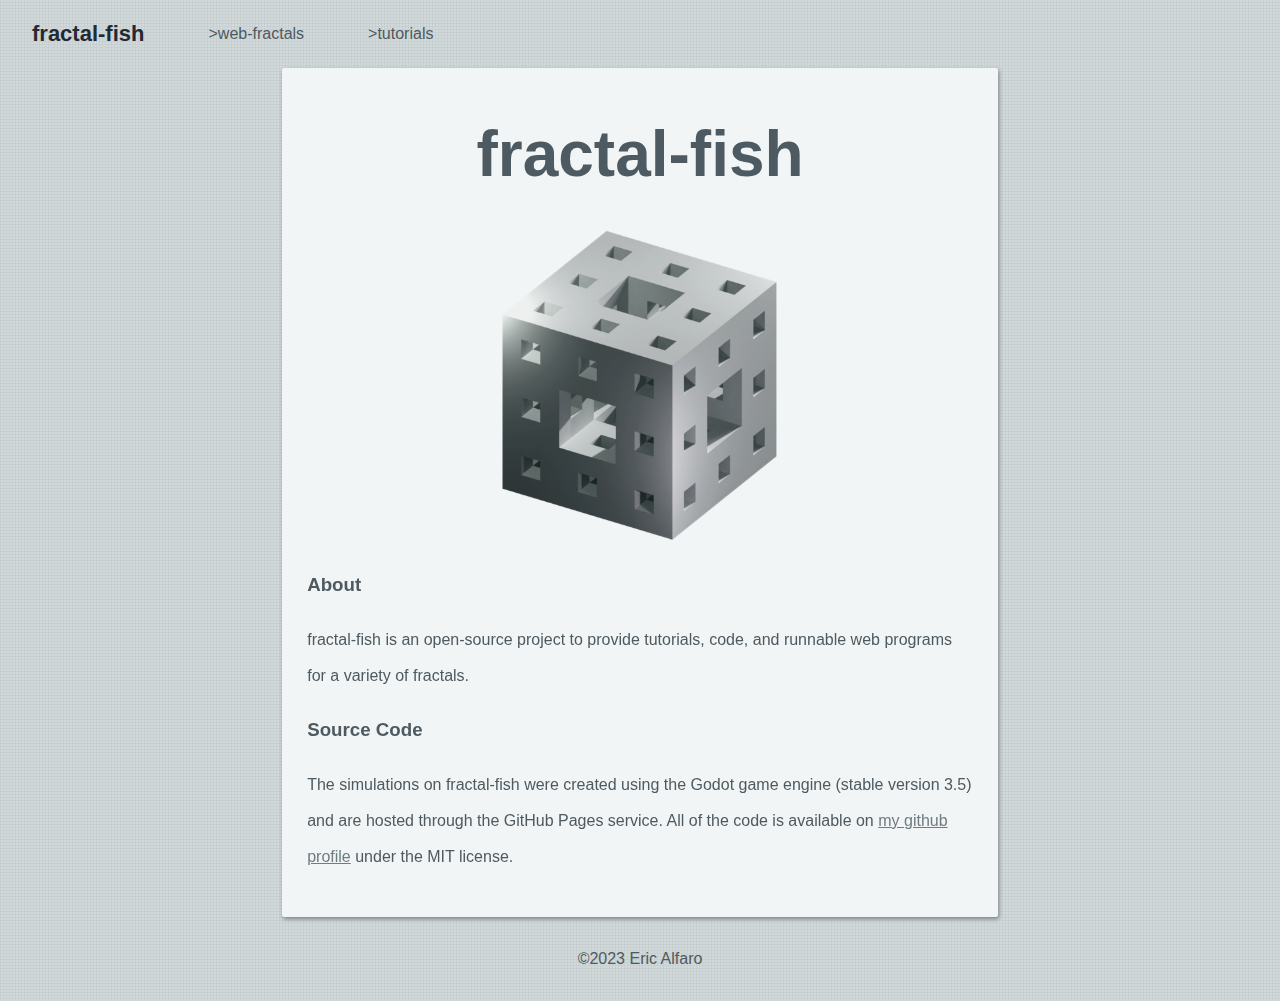
==== index.html @ 8fe34fb0 "Responsive nav bar" ====
<!DOCTYPE html>
<html>

<head>

<link rel="stylesheet" href="https://cdnjs.cloudflare.com/ajax/libs/font-awesome/4.7.0/css/font-awesome.min.css">
<link rel="stylesheet" href="styles.css"/> 
<script src="script.js"> </script>
<title>fractal-fish</title>
<meta charset="utf-8">

</head>

<body id="root">

<nav id="navBar" class="closed">
	<ul>
		<li><a id="homeName" href="">fractal-fish </a></li>
		<li><a href="">>web-fractals</a></li>
		<li><a href="">>tutorials</a></li>
		<a href="javascript:void(0);" id="icon" onclick="toggleNav()">
			<i class="fa fa-bars"></i>
		</a>
	</ul>
</nav>	

<main>
	<h1> fractal-fish </h1>
	<img src="img/icon.png"/>
	<h3> About </h3>
	<p> fractal-fish is an open-source project to provide tutorials, code, and runnable web programs for a variety of fractals. 
	<h3> Source Code </h3>
	<p> The simulations on fractal-fish were created using the Godot game engine (stable version 3.5) and are hosted through the GitHub Pages service. All of the code is available on <a href="https://github.com/kiwijuice56">my github profile</a> under the MIT license. </p>
</main>

<footer>
©2023 Eric Alfaro
</footer>
</body>

</html>
---- styles.css ----
/* Main formatting */

html {
	color: #4e5a61;
}

body {
	background-image: url(img/tile.png);
	background-repeat: repeat;
	margin: 0;
	padding: 0;
	background-color: #d3dadb;
	font-family: Trebuchet MS, Geneva, sans-serif;
	line-height: 36px;
}

main {
	background-color: #f2f5f5;
	padding: 2%;
	filter: drop-shadow(1px 2px 2px #78818a);
	border-radius: 2px;
}

h1 {
	font-size: 64px;
	text-align: center;
}

img {
	display: block;
	margin-left: auto;
	margin-right: auto;
	width: 50%;
}

footer {
	text-align: center;
	padding: 24px;
}

/* Navigation bar */

nav ul {
	margin: 0;
	padding: 0;
	list-style-type: none;
	overflow: hidden;
}

nav li {
	float: left;
}

nav a {
	padding: 16px 32px 16px 32px;
	color: #4e5a61;
	display: block;
	text-decoration: none;
}

#homeName {
	font-weight: bold;
	font-size: 22px;
}

/* Links */

a {
	color: #6d7d82;
}

a:hover {
	color: #242a33;
}

/* Responsive queries */

@media (max-width: 800px) {
	/* https://www.w3schools.com/howto/tryit.asp?filename=tryhow_js_topnav */
	
	nav {
		position: relative;
	}
	
	nav li {
		float: none;
		display: block;
		text-align: left;
	}
	
	#icon {
		position: absolute;
		right: 0;
		top: 0;
	}
	
	nav.closed li:not(:first-child) {
		display: none;
	}
}

@media (min-width: 800px) {
	main {
		margin-left: 22%;
		margin-right: 22%;
	}
	
	#icon {
		display: none;
	}
}
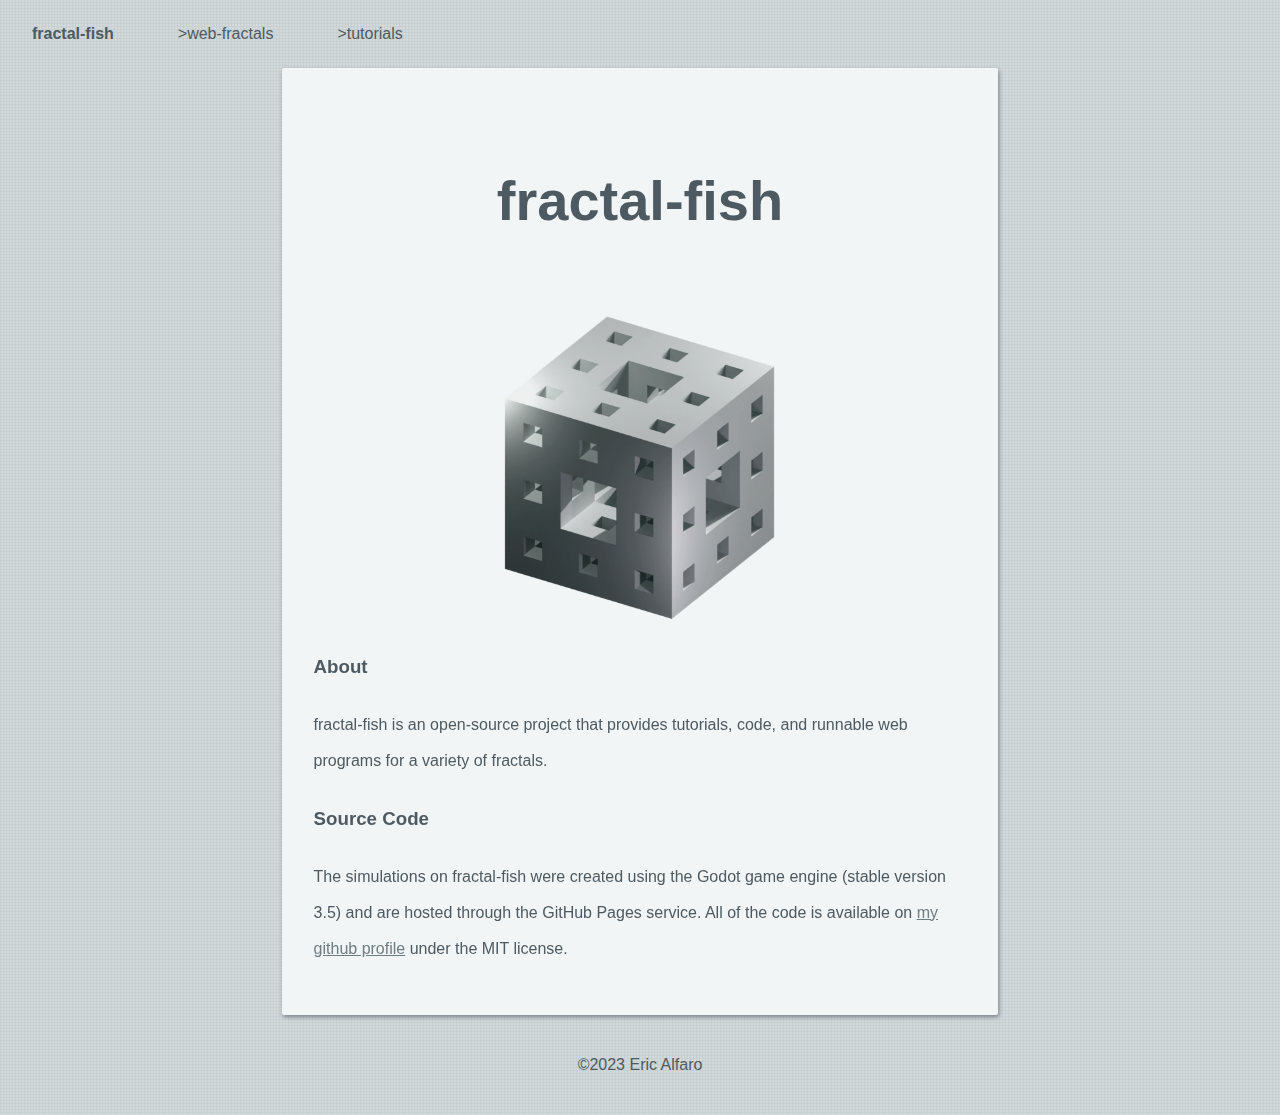
==== commit 3cadcec0: "Changed nav bar" ====
--- a/index.html
+++ b/index.html
@@ -18,9 +18,9 @@
 		<li><a id="homeName" href="">fractal-fish </a></li>
 		<li><a href="">>web-fractals</a></li>
 		<li><a href="">>tutorials</a></li>
-		<a href="javascript:void(0);" id="icon" onclick="toggleNav()">
-			<i class="fa fa-bars"></i>
-		</a>
+		<li id="icon" onclick="toggleNav()">
+			<p class="fa fa-bars"></p>
+		</li>
 	</ul>
 </nav>	
 
@@ -28,7 +28,7 @@
 	<h1> fractal-fish </h1>
 	<img src="img/icon.png"/>
 	<h3> About </h3>
-	<p> fractal-fish is an open-source project to provide tutorials, code, and runnable web programs for a variety of fractals. 
+	<p> fractal-fish is an open-source project that provides tutorials, code, and runnable web programs for a variety of fractals. </p>
 	<h3> Source Code </h3>
 	<p> The simulations on fractal-fish were created using the Godot game engine (stable version 3.5) and are hosted through the GitHub Pages service. All of the code is available on <a href="https://github.com/kiwijuice56">my github profile</a> under the MIT license. </p>
 </main>
--- a/styles.css
+++ b/styles.css
@@ -1,6 +1,7 @@
 /* Main formatting */
 
 html {
+	font-size: 1em;
 	color: #4e5a61;
 }
 
@@ -11,18 +12,19 @@
 	padding: 0;
 	background-color: #d3dadb;
 	font-family: Trebuchet MS, Geneva, sans-serif;
-	line-height: 36px;
+	line-height: 2.25;
+
 }
 
 main {
 	background-color: #f2f5f5;
-	padding: 2%;
+	padding: 2em;
 	filter: drop-shadow(1px 2px 2px #78818a);
 	border-radius: 2px;
 }
 
 h1 {
-	font-size: 64px;
+	font-size: 3.5em;
 	text-align: center;
 }
 
@@ -35,7 +37,7 @@
 
 footer {
 	text-align: center;
-	padding: 24px;
+	padding: 2em;
 }
 
 /* Navigation bar */
@@ -48,11 +50,11 @@
 }
 
 nav li {
+	padding: 1em 2em 1em 2em;
 	float: left;
 }
 
 nav a {
-	padding: 16px 32px 16px 32px;
 	color: #4e5a61;
 	display: block;
 	text-decoration: none;
@@ -60,12 +62,12 @@
 
 #homeName {
 	font-weight: bold;
-	font-size: 22px;
 }
 
 /* Links */
 
 a {
+	font-size: 1em;
 	color: #6d7d82;
 }
 
@@ -75,7 +77,7 @@
 
 /* Responsive queries */
 
-@media (max-width: 800px) {
+@media (max-width: 1000px) {
 	/* https://www.w3schools.com/howto/tryit.asp?filename=tryhow_js_topnav */
 	
 	nav {
@@ -88,10 +90,16 @@
 		text-align: left;
 	}
 	
+	nav.closed nav li:first-child {
+		float: left;
+	}
+	
 	#icon {
+		display: block;
 		position: absolute;
-		right: 0;
-		top: 0;
+		top: 0.5em;
+		right: 1em;
+		padding: 0em 1em 0em 1em;
 	}
 	
 	nav.closed li:not(:first-child) {
@@ -99,7 +107,7 @@
 	}
 }
 
-@media (min-width: 800px) {
+@media (min-width: 1000px) {
 	main {
 		margin-left: 22%;
 		margin-right: 22%;
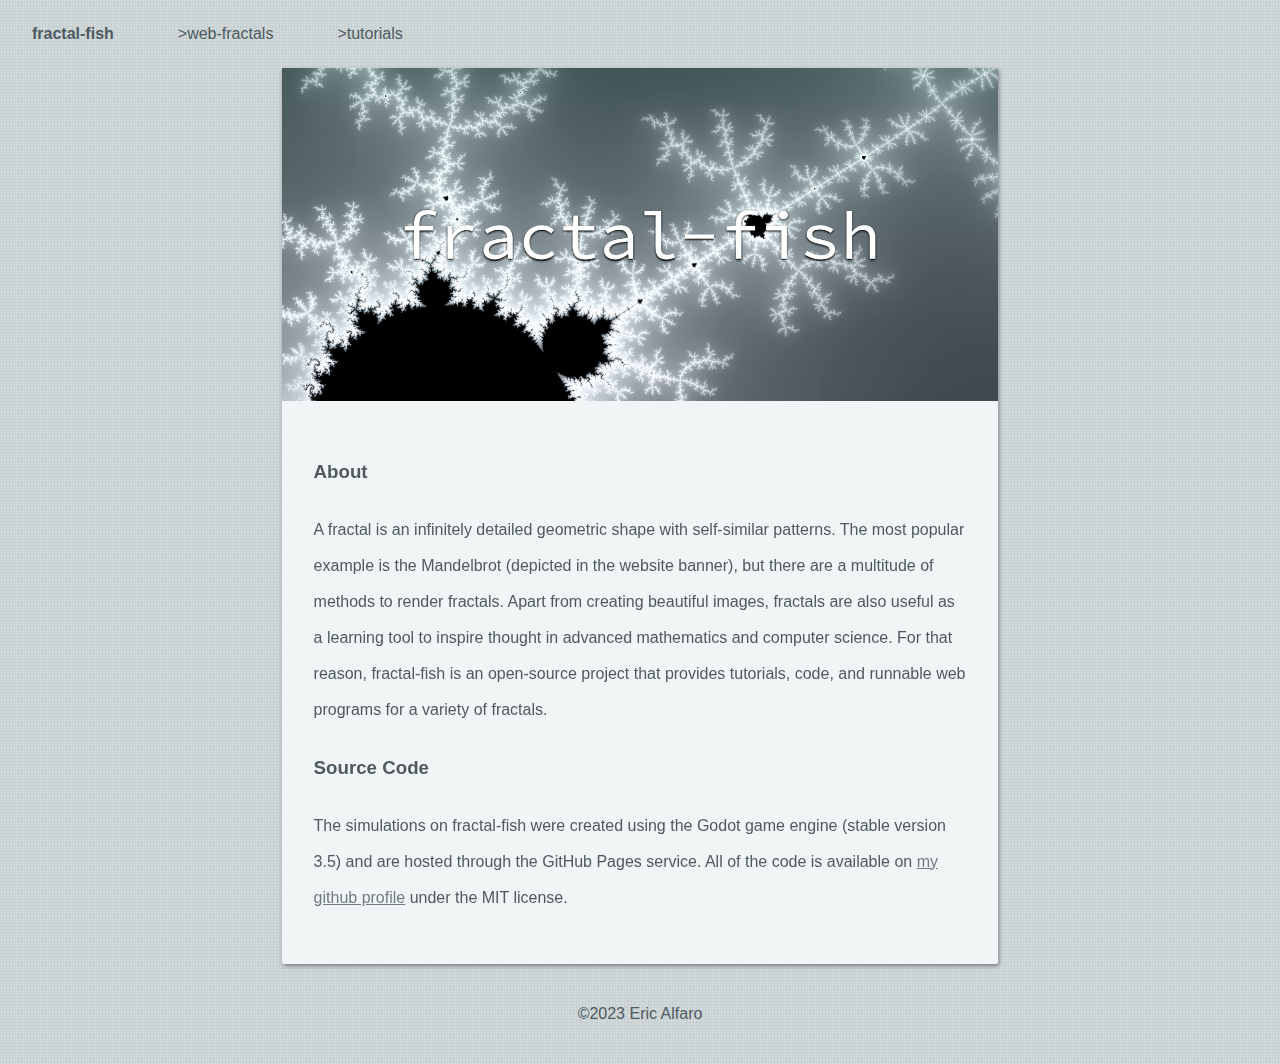
==== commit 2a83597c: "Modified home page" ====
--- a/index.html
+++ b/index.html
@@ -2,35 +2,36 @@
 <html>
 
 <head>
-
+<meta charset="utf-8" name="viewport" content="width=device-width, initial-scale=1">
+<link rel="stylesheet" href="styles.css"/> 
 <link rel="stylesheet" href="https://cdnjs.cloudflare.com/ajax/libs/font-awesome/4.7.0/css/font-awesome.min.css">
-<link rel="stylesheet" href="styles.css"/> 
-<script src="script.js"> </script>
+<script src="script.js"></script>
+<link rel="icon" href="img/icon.png">
 <title>fractal-fish</title>
-<meta charset="utf-8">
-
 </head>
 
 <body id="root">
 
-<nav id="navBar" class="closed">
+<nav id="navBar" class="closedNav">
 	<ul>
+		<li><button aria-haspopup="true" aria-expanded="false" aria-controls="navBar" onclick="toggleNav()">
+			<p class="fa fa-bars" alt="Navigation menu"></p>
+		</button></li>
 		<li><a id="homeName" href="">fractal-fish </a></li>
 		<li><a href="">>web-fractals</a></li>
 		<li><a href="">>tutorials</a></li>
-		<li id="icon" onclick="toggleNav()">
-			<p class="fa fa-bars"></p>
-		</li>
 	</ul>
 </nav>	
 
 <main>
-	<h1> fractal-fish </h1>
-	<img src="img/icon.png"/>
-	<h3> About </h3>
-	<p> fractal-fish is an open-source project that provides tutorials, code, and runnable web programs for a variety of fractals. </p>
-	<h3> Source Code </h3>
-	<p> The simulations on fractal-fish were created using the Godot game engine (stable version 3.5) and are hosted through the GitHub Pages service. All of the code is available on <a href="https://github.com/kiwijuice56">my github profile</a> under the MIT license. </p>
+	<img id="banner" src="img/fractal.png"/>
+	
+	<div id="articleContent">
+		<h3> About </h3>
+		<p>A fractal is an infinitely detailed geometric shape with self-similar patterns. The most popular example is the Mandelbrot (depicted in the website banner), but there are a multitude of methods to render fractals. Apart from creating beautiful images, fractals are also useful as a learning tool to inspire thought in advanced mathematics and computer science. For that reason, fractal-fish is an open-source project that provides tutorials, code, and runnable web programs for a variety of fractals.</p>
+		<h3> Source Code </h3>
+		<p> The simulations on fractal-fish were created using the Godot game engine (stable version 3.5) and are hosted through the GitHub Pages service. All of the code is available on <a href="https://github.com/kiwijuice56">my github profile</a> under the MIT license. </p>
+	</div>
 </main>
 
 <footer>
--- a/styles.css
+++ b/styles.css
@@ -1,7 +1,7 @@
 /* Main formatting */
 
 html {
-	font-size: 1em;
+	font-size: 1rem;
 	color: #4e5a61;
 }
 
@@ -13,31 +13,36 @@
 	background-color: #d3dadb;
 	font-family: Trebuchet MS, Geneva, sans-serif;
 	line-height: 2.25;
-
 }
 
 main {
 	background-color: #f2f5f5;
-	padding: 2em;
 	filter: drop-shadow(1px 2px 2px #78818a);
 	border-radius: 2px;
 }
 
-h1 {
-	font-size: 3.5em;
-	text-align: center;
+#articleContent {
+	padding: 2rem;
 }
 
 img {
 	display: block;
 	margin-left: auto;
 	margin-right: auto;
-	width: 50%;
+	width: 100%;
+}
+
+button {
+	background: none;
+	outline: none;
+	border: none;
+	color: #4e5a61;
+	font-size: 1rem;
 }
 
 footer {
 	text-align: center;
-	padding: 2em;
+	padding: 2rem;
 }
 
 /* Navigation bar */
@@ -50,7 +55,7 @@
 }
 
 nav li {
-	padding: 1em 2em 1em 2em;
+	padding: 1rem 2rem 1rem 2rem;
 	float: left;
 }
 
@@ -61,13 +66,14 @@
 }
 
 #homeName {
+	font-size: 1rem;
 	font-weight: bold;
 }
 
 /* Links */
 
 a {
-	font-size: 1em;
+	font-size: 1rem;
 	color: #6d7d82;
 }
 
@@ -90,19 +96,7 @@
 		text-align: left;
 	}
 	
-	nav.closed nav li:first-child {
-		float: left;
-	}
-	
-	#icon {
-		display: block;
-		position: absolute;
-		top: 0.5em;
-		right: 1em;
-		padding: 0em 1em 0em 1em;
-	}
-	
-	nav.closed li:not(:first-child) {
+	nav.closedNav li:not(:first-child) {
 		display: none;
 	}
 }
@@ -113,7 +107,8 @@
 		margin-right: 22%;
 	}
 	
-	#icon {
+	li:first-child {
 		display: none;
+		width: 0;
 	}
 }
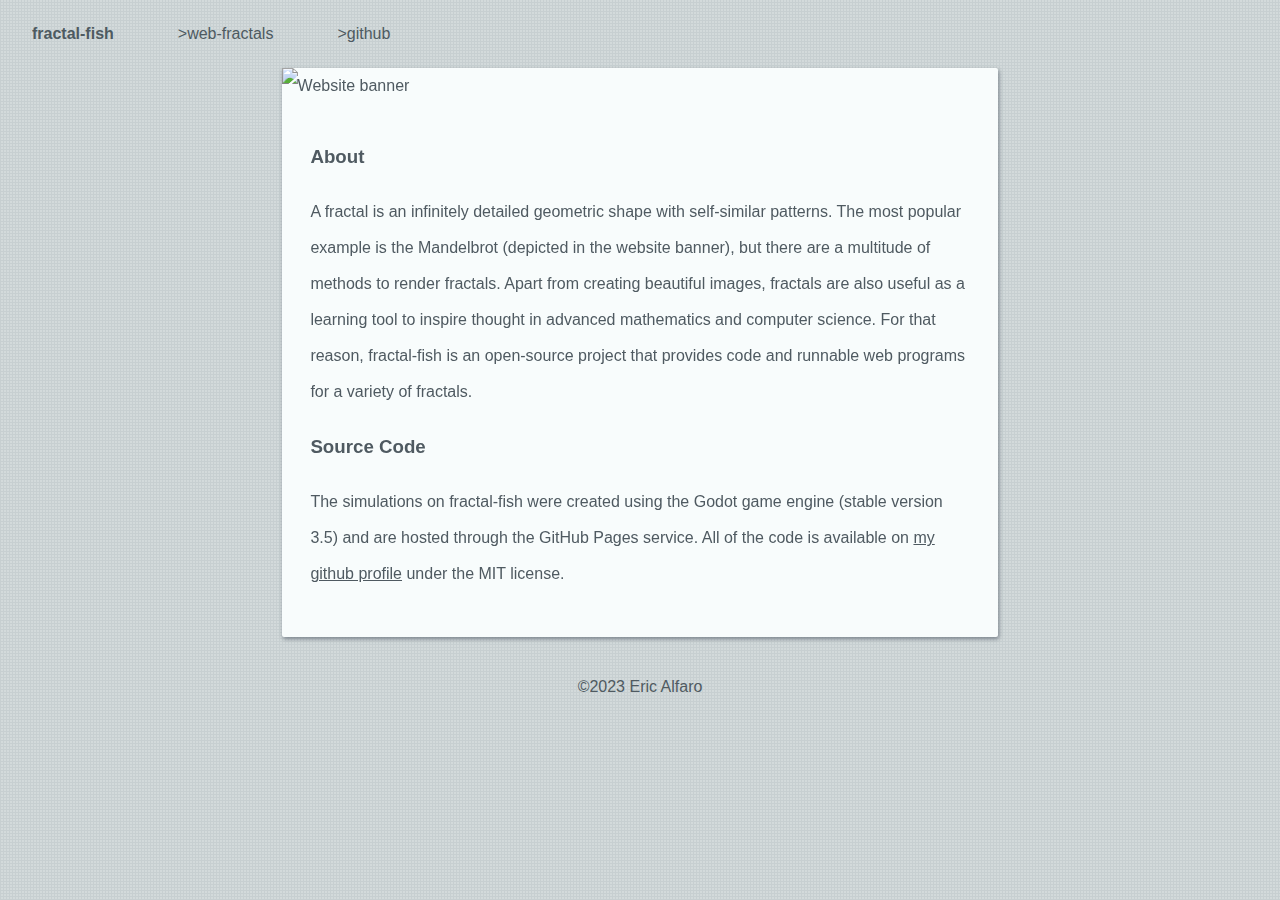
==== commit 4f21cd77: "Removed tutorial aspect" ====
--- a/index.html
+++ b/index.html
@@ -17,21 +17,21 @@
 		<li><button aria-haspopup="true" aria-expanded="false" aria-controls="navBar" onclick="toggleNav()">
 			<p class="fa fa-bars" alt="Navigation menu"></p>
 		</button></li>
-		<li><a id="homeName" href="">fractal-fish </a></li>
-		<li><a href="">>web-fractals</a></li>
-		<li><a href="">>tutorials</a></li>
+		<li><a id="homeName" href="index.html">fractal-fish </a></li>
+		<li><a href="web-fractals.html">>web-fractals</a></li>
+		<li><a href="https://github.com/kiwijuice56/fractal-fish">>github</a></li>
 	</ul>
 </nav>	
 
 <main>
-	<img id="banner" src="img/fractal.png"/>
+	<img alt="Website banner" id="banner" src="img/title.webp"/>
 	
-	<div id="articleContent">
+	<article>
 		<h3> About </h3>
-		<p>A fractal is an infinitely detailed geometric shape with self-similar patterns. The most popular example is the Mandelbrot (depicted in the website banner), but there are a multitude of methods to render fractals. Apart from creating beautiful images, fractals are also useful as a learning tool to inspire thought in advanced mathematics and computer science. For that reason, fractal-fish is an open-source project that provides tutorials, code, and runnable web programs for a variety of fractals.</p>
+		<p>A fractal is an infinitely detailed geometric shape with self-similar patterns. The most popular example is the Mandelbrot (depicted in the website banner), but there are a multitude of methods to render fractals. Apart from creating beautiful images, fractals are also useful as a learning tool to inspire thought in advanced mathematics and computer science. For that reason, fractal-fish is an open-source project that provides code and runnable web programs for a variety of fractals.</p>
 		<h3> Source Code </h3>
 		<p> The simulations on fractal-fish were created using the Godot game engine (stable version 3.5) and are hosted through the GitHub Pages service. All of the code is available on <a href="https://github.com/kiwijuice56">my github profile</a> under the MIT license. </p>
-	</div>
+	</article>
 </main>
 
 <footer>
--- a/styles.css
+++ b/styles.css
@@ -1,28 +1,32 @@
-/* Main formatting */
-
-html {
-	font-size: 1rem;
-	color: #4e5a61;
-}
+/* General formatting */
 
 body {
+	margin: 0;
+	padding: 0;
+	
+	font-size: 1rem;
+	font-family: Trebuchet MS, Geneva, sans-serif;
+	line-height: 2.25;
+	color: #4f5a61;
+	
 	background-image: url(img/tile.png);
 	background-repeat: repeat;
-	margin: 0;
-	padding: 0;
 	background-color: #d3dadb;
-	font-family: Trebuchet MS, Geneva, sans-serif;
-	line-height: 2.25;
 }
 
 main {
-	background-color: #f2f5f5;
+	background-color: #f8fcfc;
 	filter: drop-shadow(1px 2px 2px #78818a);
 	border-radius: 2px;
 }
 
-#articleContent {
-	padding: 2rem;
+h3 {
+	margin-top: 0.2rem;
+	margin-bottom: 0.6rem;
+}
+
+article {
+	padding: 1.8rem;
 }
 
 img {
@@ -74,14 +78,54 @@
 
 a {
 	font-size: 1rem;
-	color: #6d7d82;
+	color: #4f5a61;
 }
 
 a:hover {
 	color: #242a33;
 }
 
-/* Responsive queries */
+/* Article buttons */
+
+.articleButton {
+	border: 1px solid #d3dadb;
+	border-radius: 2px;
+	text-align: left;
+	text-decoration: none;
+	display: inline-block;
+	margin-bottom: 1rem;
+}
+
+.articleButton:hover {
+	background-color: #faffff;
+}
+
+.articleButton img {
+	float: left;
+	width: 15%;
+	margin-right: 0.6rem;
+}
+
+.articleTitle {
+	font-weight: bold;
+}
+
+.articleDescription {
+	overflow: visible;
+	word-wrap: break-word;
+	line-height: 1rem;
+	padding-right: 0.5rem
+}
+
+.articleDescription p {
+	margin-bottom: 0.3rem;
+}
+
+.articleDescription i {
+	font-size: 0.7rem;
+}
+
+/* Mobile and desktop styling */
 
 @media (max-width: 1000px) {
 	/* https://www.w3schools.com/howto/tryit.asp?filename=tryhow_js_topnav */
@@ -99,6 +143,10 @@
 	nav.closedNav li:not(:first-child) {
 		display: none;
 	}
+	
+	.articleButton img {
+		width: 35%;
+	}
 }
 
 @media (min-width: 1000px) {
